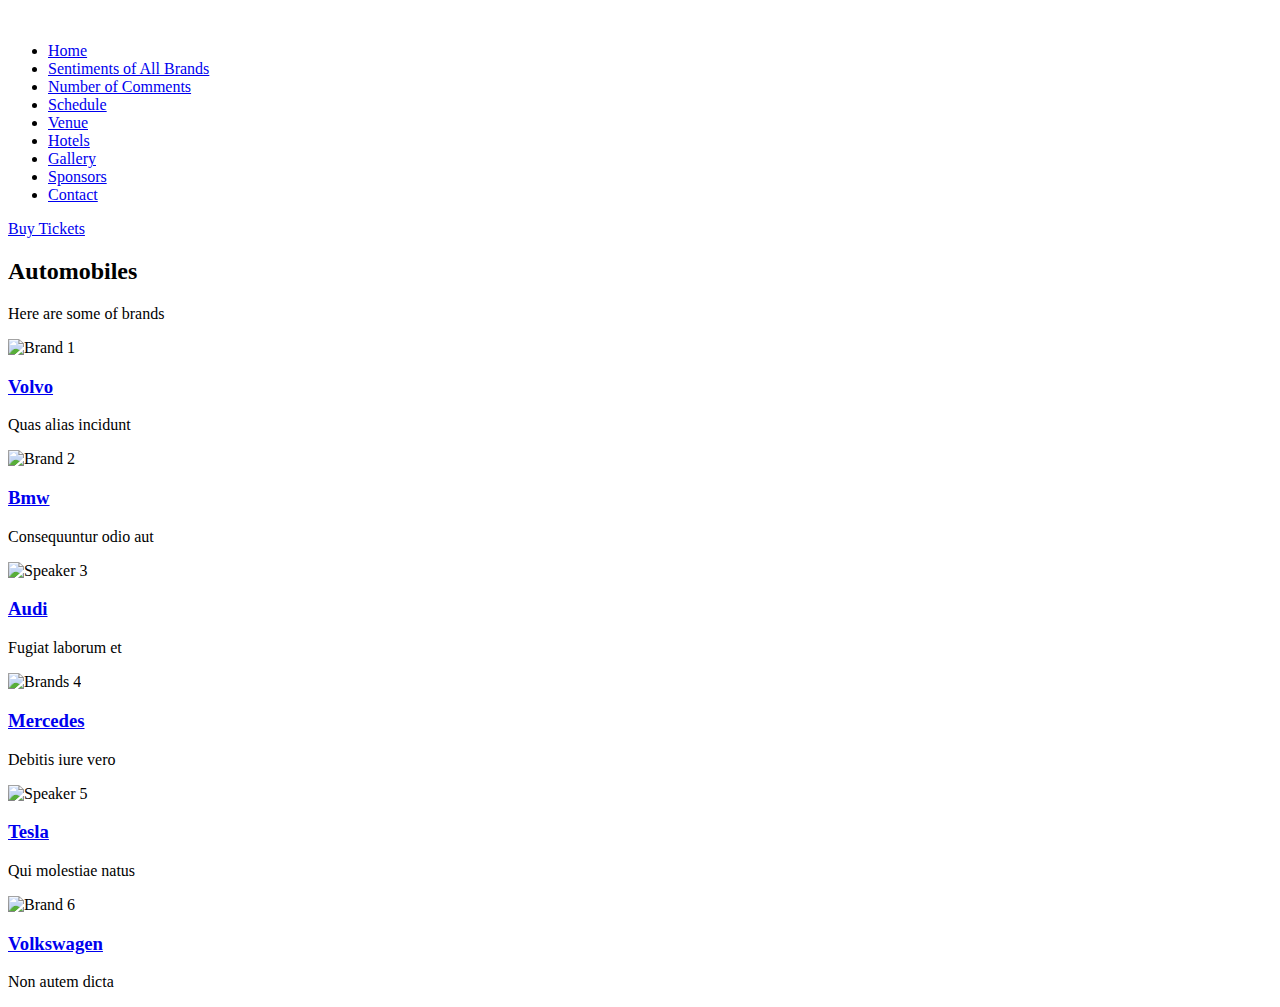
==== Flask/templates/brands.html @ 129fd71e "Add files via upload" ====
<!DOCTYPE html>
<html lang="en">

    <head>
    <meta charset="utf-8">
    <meta content="width=device-width, initial-scale=1.0" name="viewport">

    <title>TheEvent Bootstrap Template - Index</title>
    <meta content="" name="description">
    <meta content="" name="keywords">

    <!-- Favicons -->
    <link href="static/assets/img/favicon.png" rel="icon">
    <link href="static/assets/img/apple-touch-icon.png" rel="apple-touch-icon">

    <!-- Google Fonts -->
    <link href="https://fonts.googleapis.com/css?family=Open+Sans:300,300i,400,400i,700,700i|Raleway:300,400,500,700,800" rel="stylesheet">

    <!-- Vendor CSS Files -->
    <link href="static/assets/vendor/aos/aos.css" rel="stylesheet">
    <link href="static/assets/vendor/bootstrap/css/bootstrap.min.css" rel="stylesheet">
    <link href="static/assets/vendor/bootstrap-icons/bootstrap-icons.css" rel="stylesheet">
    <link href="static/assets/vendor/glightbox/css/glightbox.min.css" rel="stylesheet">
    <link href="static/assets/vendor/swiper/swiper-bundle.min.css" rel="stylesheet">

    <!-- Template Main CSS File -->
    <link href="static/assets/css/style.css" rel="stylesheet">

    <style>
      
    </style>

    </head>
    <body>
        
        
        <!-- ======= Header ======= -->
        <header id="header" class="d-flex align-items-center ">
        <div class="container-fluid container-xxl d-flex align-items-center">

            <div id="logo" class="me-auto">
            <!-- Uncomment below if you prefer to use a text logo -->
            <!-- <h1><a href="index.html">The<span>Event</span></a></h1>-->
            <a href="index.html" class="scrollto"><img src="assets/img/logo.png" alt="" title=""></a>
            </div>

            <nav id="navbar" class="navbar order-last order-lg-0">
            <ul>
                <li><a class="nav-link scrollto active" href="index.html">Home</a></li>
                <li><a class="nav-link scrollto" href="sentiment_graphic.html">Sentiments of All Brands</a></li>
                <li><a class="nav-link scrollto" href="number_of_comments.html">Number of Comments</a></li>
                <li><a class="nav-link scrollto" href="#schedule">Schedule</a></li>
                <li><a class="nav-link scrollto" href="#venue">Venue</a></li>
                <li><a class="nav-link scrollto" href="#hotels">Hotels</a></li>
                <li><a class="nav-link scrollto" href="#gallery">Gallery</a></li>
                <li><a class="nav-link scrollto" href="#supporters">Sponsors</a></li>
                <li><a class="nav-link scrollto" href="#contact">Contact</a></li>
            </ul>
            <i class="bi bi-list mobile-nav-toggle"></i>
            </nav><!-- .navbar -->
            <a class="buy-tickets scrollto" href="#buy-tickets">Buy Tickets</a>

        </div>
        </header><!-- End Header -->

        <!-- ======= Speakers Section ======= -->
    <section id="speakers">
        <div class="container" data-aos="fade-up">
          <div class="section-header">
            <h2>Automobiles</h2>
            <p>Here are some of brands</p>
          </div>
  
          <div class="row">
            <div class="col-lg-4 col-md-6">
              <div class="speaker" data-aos="fade-up" data-aos-delay="100">
                <img src="static/assets/img/volvo.jpg" alt="Brand 1" class="img-fluid">
                <div class="details">
                  <h3><a href="volvo.html">Volvo</a></h3>
                  <p>Quas alias incidunt</p>
                  <div class="social">
                    <a href="https://www.volvocars.com/tr/"><i class="bi bi-google"></i></a>
                    <a href="https://www.instagram.com/volvocartr/"><i class="bi bi-instagram"></i></a>
                  </div>
                </div>
              </div>
            </div>
            <div class="col-lg-4 col-md-6">
              <div class="speaker" data-aos="fade-up" data-aos-delay="200">
                <img src="static/assets/img/bmw.jpg" alt="Brand 2" class="img-fluid">
                <div class="details">
                  <h3><a href="bmw.html">Bmw</a></h3>
                  <p>Consequuntur odio aut</p>
                  <div class="social">
                    <a href=""><i class="bi bi-google"></i></a>
                    <a href=""><i class="bi bi-instagram"></i></a>
                  </div>
                </div>
              </div>
            </div>
            <div class="col-lg-4 col-md-6">
              <div class="speaker" data-aos="fade-up" data-aos-delay="300">
                <img src="static/assets/img/audi.jpg" alt="Speaker 3" class="img-fluid">
                <div class="details">
                  <h3><a href="audi.html">Audi</a></h3>
                  <p>Fugiat laborum et</p>
                  <div class="social">
                    <a href=""><i class="bi bi-twitter"></i></a>
                    <a href=""><i class="bi bi-facebook"></i></a>
                    <a href=""><i class="bi bi-instagram"></i></a>
                    <a href=""><i class="bi bi-linkedin"></i></a>
                  </div>
                </div>
              </div>
            </div>
            <div class="col-lg-4 col-md-6">
              <div class="speaker" data-aos="fade-up" data-aos-delay="100">
                <img src="static/assets/img/mercedes.jpg" alt="Brands 4" class="img-fluid">
                <div class="details">
                  <h3><a href="mercedes.html">Mercedes</a></h3>
                  <p>Debitis iure vero</p>
                  <div class="social">
                    <a href="https://www.instagram.com/mercedesbenz/"><i class="bi bi-instagram"></i></a>
                    <a href="https://www.mercedesbenzturk.com.tr/"><i class="bi bi-google"></i></a>
                  </div>
                </div>
              </div>
            </div>
            <div class="col-lg-4 col-md-6">
              <div class="speaker" data-aos="fade-up" data-aos-delay="200">
                <img src="static/assets/img/tesla.jpg" alt="Speaker 5" class="img-fluid">
                <div class="details">
                  <h3><a href="speaker-details.html">Tesla</a></h3>
                  <p>Qui molestiae natus</p>
                  <div class="social">
                    <a href="https://www.instagram.com/teslamotors/"><i class="bi bi-instagram"></i></a>
                    <a href="https://www.tesla.com/tr_tr"><i class="bi bi-google"></i></a>
                  </div>
                </div>
              </div>
            </div>
            <div class="col-lg-4 col-md-6">
              <div class="speaker" data-aos="fade-up" data-aos-delay="300">
                <img src="static/assets/img/Vw.jpg" alt="Brand 6" class="img-fluid">
                <div class="details">
                  <h3><a href="speaker-details.html">Volkswagen</a></h3>
                  <p>Non autem dicta</p>
                  <div class="social">
                    <a href="https://www.instagram.com/vwturkiye/"><i class="bi bi-instagram"></i></a>
                    <a href="https://www.vw.com.tr/"><i class="bi bi-google"></i></a>
                  </div>
                </div>
              </div>
            </div>
          </div>
        </div>
  
      </section><!-- End Speakers Section -->

        <!-- Vendor JS Files -->
        <script src="static/assets/vendor/aos/aos.js"></script>
        <script src="static/assets/vendor/bootstrap/js/bootstrap.bundle.min.js"></script>
        <script src="static/assets/vendor/glightbox/js/glightbox.min.js"></script>
        <script src="static/assets/vendor/swiper/swiper-bundle.min.js"></script>
        <script src="static/assets/vendor/php-email-form/validate.js"></script>

        <!-- Template Main JS File -->
        <script src="static/assets/js/main.js"></script>
       
    </body>
</html>
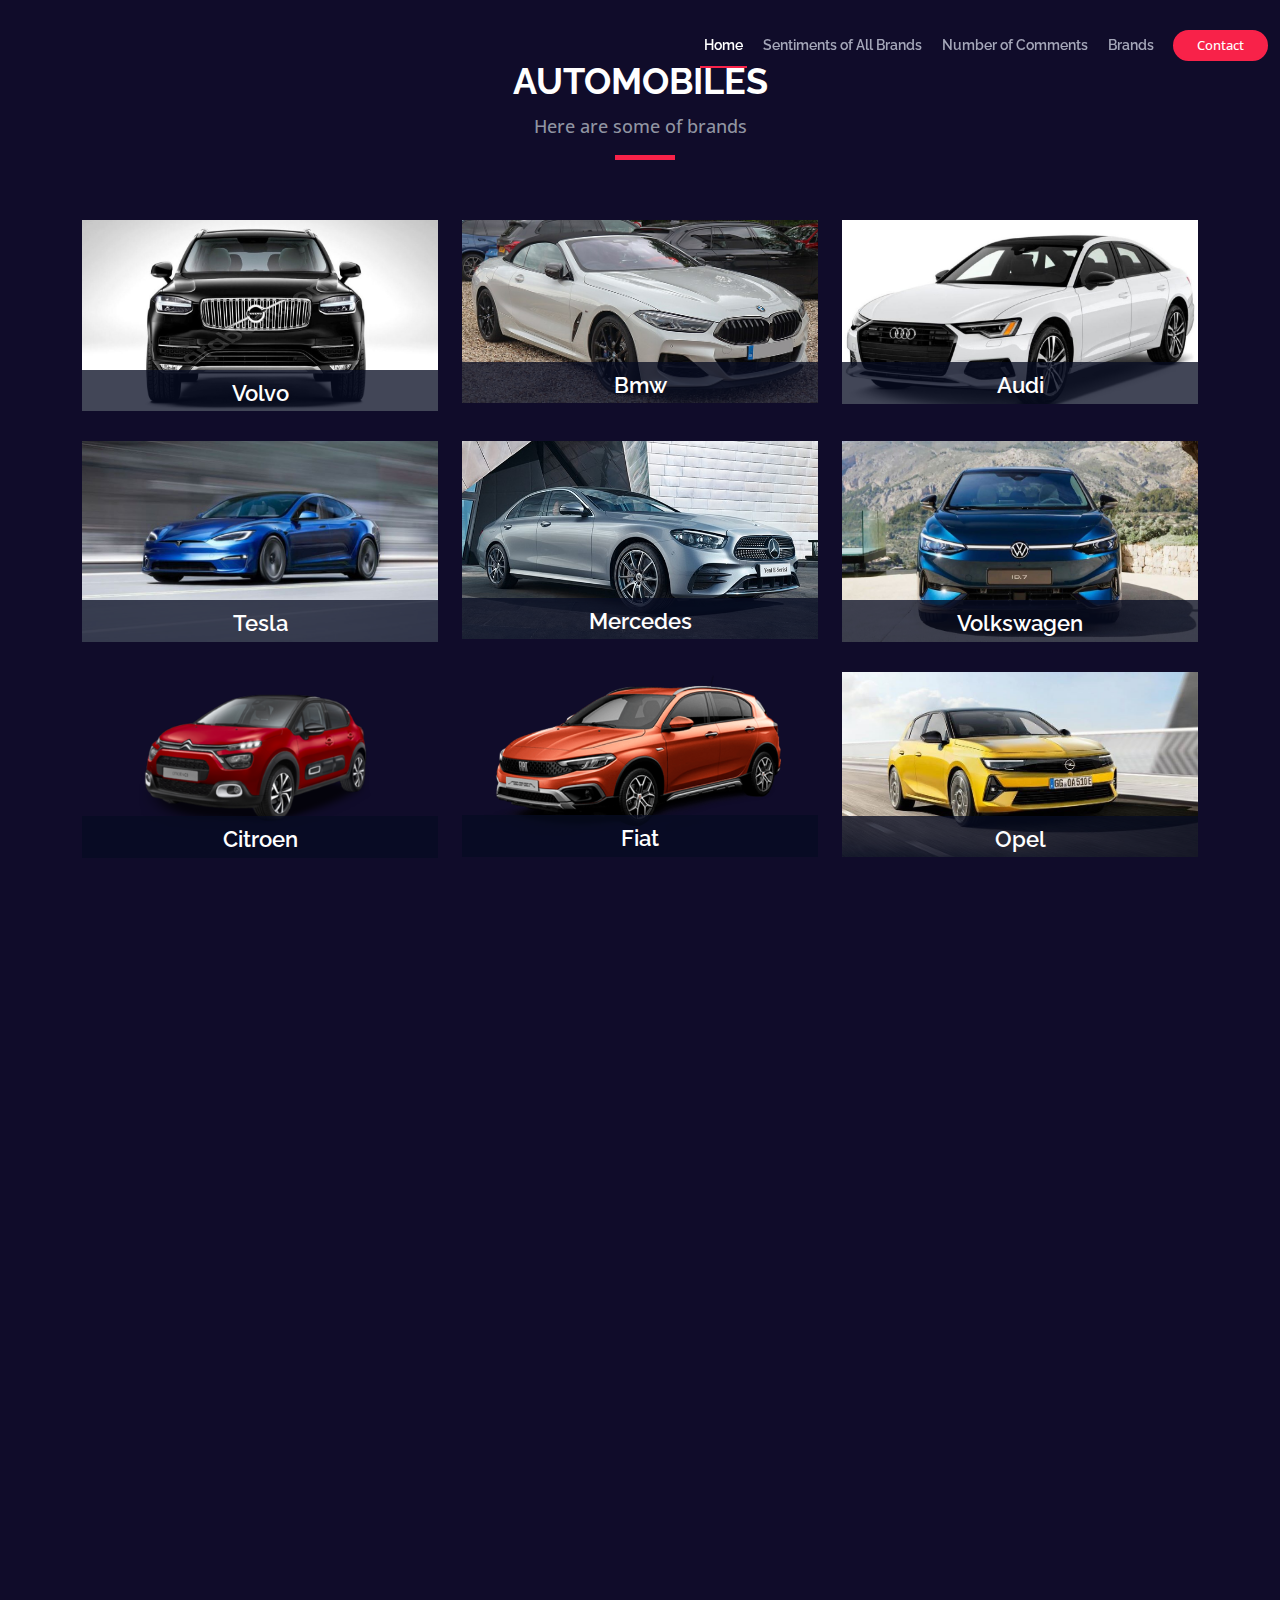
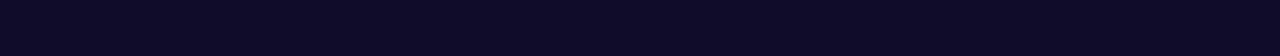
==== commit f4d8880f: "Add files via upload" ====
--- a/Flask/templates/brands.html
+++ b/Flask/templates/brands.html
@@ -5,7 +5,7 @@
     <meta charset="utf-8">
     <meta content="width=device-width, initial-scale=1.0" name="viewport">
 
-    <title>TheEvent Bootstrap Template - Index</title>
+    <title>Sentiment Analyse</title>
     <meta content="" name="description">
     <meta content="" name="keywords">
 
@@ -31,43 +31,38 @@
     </style>
 
     </head>
-    <body>
+    <body style="background-color: #100C2A">
         
         
         <!-- ======= Header ======= -->
         <header id="header" class="d-flex align-items-center ">
-        <div class="container-fluid container-xxl d-flex align-items-center">
-
-            <div id="logo" class="me-auto">
-            <!-- Uncomment below if you prefer to use a text logo -->
-            <!-- <h1><a href="index.html">The<span>Event</span></a></h1>-->
-            <a href="index.html" class="scrollto"><img src="assets/img/logo.png" alt="" title=""></a>
-            </div>
-
-            <nav id="navbar" class="navbar order-last order-lg-0">
-            <ul>
-                <li><a class="nav-link scrollto active" href="index.html">Home</a></li>
-                <li><a class="nav-link scrollto" href="sentiment_graphic.html">Sentiments of All Brands</a></li>
-                <li><a class="nav-link scrollto" href="number_of_comments.html">Number of Comments</a></li>
-                <li><a class="nav-link scrollto" href="#schedule">Schedule</a></li>
-                <li><a class="nav-link scrollto" href="#venue">Venue</a></li>
-                <li><a class="nav-link scrollto" href="#hotels">Hotels</a></li>
-                <li><a class="nav-link scrollto" href="#gallery">Gallery</a></li>
-                <li><a class="nav-link scrollto" href="#supporters">Sponsors</a></li>
-                <li><a class="nav-link scrollto" href="#contact">Contact</a></li>
-            </ul>
-            <i class="bi bi-list mobile-nav-toggle"></i>
-            </nav><!-- .navbar -->
-            <a class="buy-tickets scrollto" href="#buy-tickets">Buy Tickets</a>
-
-        </div>
-        </header><!-- End Header -->
+          <div class="container-fluid container-xxl d-flex align-items-center">
+  
+              <div id="logo" class="me-auto">
+              <!-- Uncomment below if you prefer to use a text logo -->
+              <!-- <h1><a href="index.html">The<span>Event</span></a></h1>-->
+             
+              </div>
+  
+              <nav id="navbar" class="navbar order-last order-lg-0">
+              <ul>
+                  <li><a class="nav-link scrollto active" href="/">Home</a></li>
+                  <li><a class="nav-link scrollto" href="/sentiment_graphic">Sentiments of All Brands</a></li>
+                  <li><a class="nav-link scrollto" href="/number_of_comments">Number of Comments</a></li>
+                  <li><a class="nav-link scrollto" href="/brands">Brands</a></li>
+              </ul>
+              <i class="bi bi-list mobile-nav-toggle"></i>
+              </nav><!-- .navbar -->
+              <a class="buy-tickets scrollto" href="/contact">Contact</a>
+  
+          </div>
+          </header><!-- End Header -->
 
         <!-- ======= Speakers Section ======= -->
-    <section id="speakers">
+    <section id="speakers" >
         <div class="container" data-aos="fade-up">
           <div class="section-header">
-            <h2>Automobiles</h2>
+            <h2 style="color:white">Automobiles</h2>
             <p>Here are some of brands</p>
           </div>
   
@@ -76,8 +71,7 @@
               <div class="speaker" data-aos="fade-up" data-aos-delay="100">
                 <img src="static/assets/img/volvo.jpg" alt="Brand 1" class="img-fluid">
                 <div class="details">
-                  <h3><a href="volvo.html">Volvo</a></h3>
-                  <p>Quas alias incidunt</p>
+                  <h3><a href="/Volvo">Volvo</a></h3>
                   <div class="social">
                     <a href="https://www.volvocars.com/tr/"><i class="bi bi-google"></i></a>
                     <a href="https://www.instagram.com/volvocartr/"><i class="bi bi-instagram"></i></a>
@@ -89,8 +83,7 @@
               <div class="speaker" data-aos="fade-up" data-aos-delay="200">
                 <img src="static/assets/img/bmw.jpg" alt="Brand 2" class="img-fluid">
                 <div class="details">
-                  <h3><a href="bmw.html">Bmw</a></h3>
-                  <p>Consequuntur odio aut</p>
+                  <h3><a href="/Bmw">Bmw</a></h3>
                   <div class="social">
                     <a href=""><i class="bi bi-google"></i></a>
                     <a href=""><i class="bi bi-instagram"></i></a>
@@ -102,8 +95,7 @@
               <div class="speaker" data-aos="fade-up" data-aos-delay="300">
                 <img src="static/assets/img/audi.jpg" alt="Speaker 3" class="img-fluid">
                 <div class="details">
-                  <h3><a href="audi.html">Audi</a></h3>
-                  <p>Fugiat laborum et</p>
+                  <h3><a href="/Audi">Audi</a></h3>
                   <div class="social">
                     <a href=""><i class="bi bi-twitter"></i></a>
                     <a href=""><i class="bi bi-facebook"></i></a>
@@ -114,11 +106,22 @@
               </div>
             </div>
             <div class="col-lg-4 col-md-6">
+              <div class="speaker" data-aos="fade-up" data-aos-delay="200">
+                <img src="static/assets/img/tesla.jpg" alt="Speaker 5" class="img-fluid">
+                <div class="details">
+                  <h3><a href="/Tesla">Tesla</a></h3>
+                  <div class="social">
+                    <a href="https://www.instagram.com/teslamotors/"><i class="bi bi-instagram"></i></a>
+                    <a href="https://www.tesla.com/tr_tr"><i class="bi bi-google"></i></a>
+                  </div>
+                </div>
+              </div>
+            </div>
+            <div class="col-lg-4 col-md-6">
               <div class="speaker" data-aos="fade-up" data-aos-delay="100">
                 <img src="static/assets/img/mercedes.jpg" alt="Brands 4" class="img-fluid">
                 <div class="details">
-                  <h3><a href="mercedes.html">Mercedes</a></h3>
-                  <p>Debitis iure vero</p>
+                  <h3><a href="/Mercedes">Mercedes</a></h3>
                   <div class="social">
                     <a href="https://www.instagram.com/mercedesbenz/"><i class="bi bi-instagram"></i></a>
                     <a href="https://www.mercedesbenzturk.com.tr/"><i class="bi bi-google"></i></a>
@@ -127,24 +130,10 @@
               </div>
             </div>
             <div class="col-lg-4 col-md-6">
-              <div class="speaker" data-aos="fade-up" data-aos-delay="200">
-                <img src="static/assets/img/tesla.jpg" alt="Speaker 5" class="img-fluid">
-                <div class="details">
-                  <h3><a href="speaker-details.html">Tesla</a></h3>
-                  <p>Qui molestiae natus</p>
-                  <div class="social">
-                    <a href="https://www.instagram.com/teslamotors/"><i class="bi bi-instagram"></i></a>
-                    <a href="https://www.tesla.com/tr_tr"><i class="bi bi-google"></i></a>
-                  </div>
-                </div>
-              </div>
-            </div>
-            <div class="col-lg-4 col-md-6">
               <div class="speaker" data-aos="fade-up" data-aos-delay="300">
                 <img src="static/assets/img/Vw.jpg" alt="Brand 6" class="img-fluid">
                 <div class="details">
-                  <h3><a href="speaker-details.html">Volkswagen</a></h3>
-                  <p>Non autem dicta</p>
+                  <h3><a href="/Volkswagen">Volkswagen</a></h3>
                   <div class="social">
                     <a href="https://www.instagram.com/vwturkiye/"><i class="bi bi-instagram"></i></a>
                     <a href="https://www.vw.com.tr/"><i class="bi bi-google"></i></a>
@@ -152,6 +141,151 @@
                 </div>
               </div>
             </div>
+            <div class="col-lg-4 col-md-6">
+              <div class="speaker" data-aos="fade-up" data-aos-delay="200">
+                <img src="static/assets/img/citroen.png" alt="Speaker 5" class="img-fluid">
+                <div class="details">
+                  <h3><a href="/Citroen">Citroen</a></h3>
+                  <div class="social">
+                    <a href="https://www.instagram.com/citroenturkiye/"><i class="bi bi-instagram"></i></a>
+                    <a href="https://www.citroen.com.tr/"><i class="bi bi-google"></i></a>
+                  </div>
+                </div>
+              </div>
+            </div>
+            <div class="col-lg-4 col-md-6">
+              <div class="speaker" data-aos="fade-up" data-aos-delay="200">
+                <img src="static/assets/img/fiat.png" alt="Speaker 5" class="img-fluid">
+                <div class="details">
+                  <h3><a href="/Fiat">Fiat</a></h3>
+                  <div class="social">
+                    <a href="https://www.instagram.com/fiat_tr/"><i class="bi bi-instagram"></i></a>
+                    <a href="https://www.fiat.com.tr/"><i class="bi bi-google"></i></a>
+                  </div>
+                </div>
+              </div>
+            </div>
+            <div class="col-lg-4 col-md-6">
+              <div class="speaker" data-aos="fade-up" data-aos-delay="200">
+                <img src="static/assets/img/opel.jpg" alt="Speaker 5" class="img-fluid">
+                <div class="details">
+                  <h3><a href="/Opel">Opel</a></h3>
+                  <div class="social">
+                    <a href="https://www.instagram.com/opelturkiye/"><i class="bi bi-instagram"></i></a>
+                    <a href="https://www.opel.com.tr/"><i class="bi bi-google"></i></a>
+                  </div>
+                </div>
+              </div>
+            </div>
+            <div class="col-lg-4 col-md-6">
+              <div class="speaker" data-aos="fade-up" data-aos-delay="200">
+                <img src="static/assets/img/renault.png" alt="Speaker 5" class="img-fluid">
+                <div class="details">
+                  <h3><a href="/Renault">Renault</a></h3>
+                  <div class="social">
+                    <a href="https://www.instagram.com/renaultturkiye/"><i class="bi bi-instagram"></i></a>
+                    <a href="https://www.renault.com.tr/"><i class="bi bi-google"></i></a>
+                  </div>
+                </div>
+              </div>
+            </div>
+            <div class="col-lg-4 col-md-6">
+              <div class="speaker" data-aos="fade-up" data-aos-delay="200">
+                <img src="static/assets/img/peugeot.jpg" alt="Speaker 5" class="img-fluid">
+                <div class="details">
+                  <h3><a href="/Peugeot">Peugeot</a></h3>
+                  <div class="social">
+                    <a href="https://www.instagram.com/peugeotturkiye/"><i class="bi bi-instagram"></i></a>
+                    <a href="https://www.peugeot.com.tr/"><i class="bi bi-google"></i></a>
+                  </div>
+                </div>
+              </div>
+            </div>
+            <div class="col-lg-4 col-md-6">
+              <div class="speaker" data-aos="fade-up" data-aos-delay="200">
+                <img src="static/assets/img/ford.png" alt="Speaker 5" class="img-fluid">
+                <div class="details">
+                  <h3><a href="/Ford">Ford</a></h3>
+                  <div class="social">
+                    <a href="https://www.instagram.com/fordturkiye/"><i class="bi bi-instagram"></i></a>
+                    <a href="https://www.ford.com.tr/"><i class="bi bi-google"></i></a>
+                  </div>
+                </div>
+              </div>
+            </div>
+            <div class="col-lg-4 col-md-6">
+              <div class="speaker" data-aos="fade-up" data-aos-delay="200">
+                <img src="static/assets/img/nissan.jpg" alt="Speaker 5" class="img-fluid">
+                <div class="details">
+                  <h3><a href="/Nissan">Nissan</a></h3>
+                  <div class="social">
+                    <a href="https://www.instagram.com/nissanturkiye/"><i class="bi bi-instagram"></i></a>
+                    <a href="https://www.nissan.com.tr/"><i class="bi bi-google"></i></a>
+                  </div>
+                </div>
+              </div>
+            </div>
+            <div class="col-lg-4 col-md-6">
+              <div class="speaker" data-aos="fade-up" data-aos-delay="200">
+                <img src="static/assets/img/toyota.png" alt="Speaker 5" class="img-fluid">
+                <div class="details">
+                  <h3><a href="/Toyota">Toyota</a></h3>
+                  <div class="social">
+                    <a href="https://www.instagram.com/toyota_turkiye/"><i class="bi bi-instagram"></i></a>
+                    <a href="https://www.toyota.com.tr/"><i class="bi bi-google"></i></a>
+                  </div>
+                </div>
+              </div>
+            </div>
+            <div class="col-lg-4 col-md-6">
+              <div class="speaker" data-aos="fade-up" data-aos-delay="200">
+                <img src="static/assets/img/dacia.jpg" alt="Speaker 5" class="img-fluid">
+                <div class="details">
+                  <h3><a href="/Dacia">Dacia</a></h3>
+                  <div class="social">
+                    <a href="https://www.instagram.com/daciaturkiye/"><i class="bi bi-instagram"></i></a>
+                    <a href="https://www.dacia.com.tr/"><i class="bi bi-google"></i></a>
+                  </div>
+                </div>
+              </div>
+            </div>
+            <div class="col-lg-4 col-md-6">
+              <div class="speaker" data-aos="fade-up" data-aos-delay="200">
+                <img src="static/assets/img/honda.jpg" alt="Speaker 5" class="img-fluid">
+                <div class="details">
+                  <h3><a href="/Honda">Honda</a></h3>
+                  <div class="social">
+                    <a href="https://www.instagram.com/hondatr/"><i class="bi bi-instagram"></i></a>
+                    <a href="https://www.honda.com.tr/"><i class="bi bi-google"></i></a>
+                  </div>
+                </div>
+              </div>
+            </div>
+            <div class="col-lg-4 col-md-6">
+              <div class="speaker" data-aos="fade-up" data-aos-delay="200">
+                <img src="static/assets/img/dacia.jpg" alt="Speaker 5" class="img-fluid">
+                <div class="details">
+                  <h3><a href="/Kia">Kia</a></h3>
+                  <div class="social">
+                    <a href="https://www.instagram.com/kiaturkiye/"><i class="bi bi-instagram"></i></a>
+                    <a href="https://www.kia.com/tr"><i class="bi bi-google"></i></a>
+                  </div>
+                </div>
+              </div>
+            </div>
+            <div class="col-lg-4 col-md-6">
+              <div class="speaker" data-aos="fade-up" data-aos-delay="200">
+                <img src="static/assets/img/togg.jpg" alt="Speaker 5" class="img-fluid">
+                <div class="details">
+                  <h3><a href="/TOGG">TOGG</a></h3>
+                  <div class="social">
+                    <a href="https://www.instagram.com/toggturkey/"><i class="bi bi-instagram"></i></a>
+                    <a href="https://www.togg.com.tr/"><i class="bi bi-google"></i></a>
+                  </div>
+                </div>
+              </div>
+            </div>
+            
           </div>
         </div>
   
